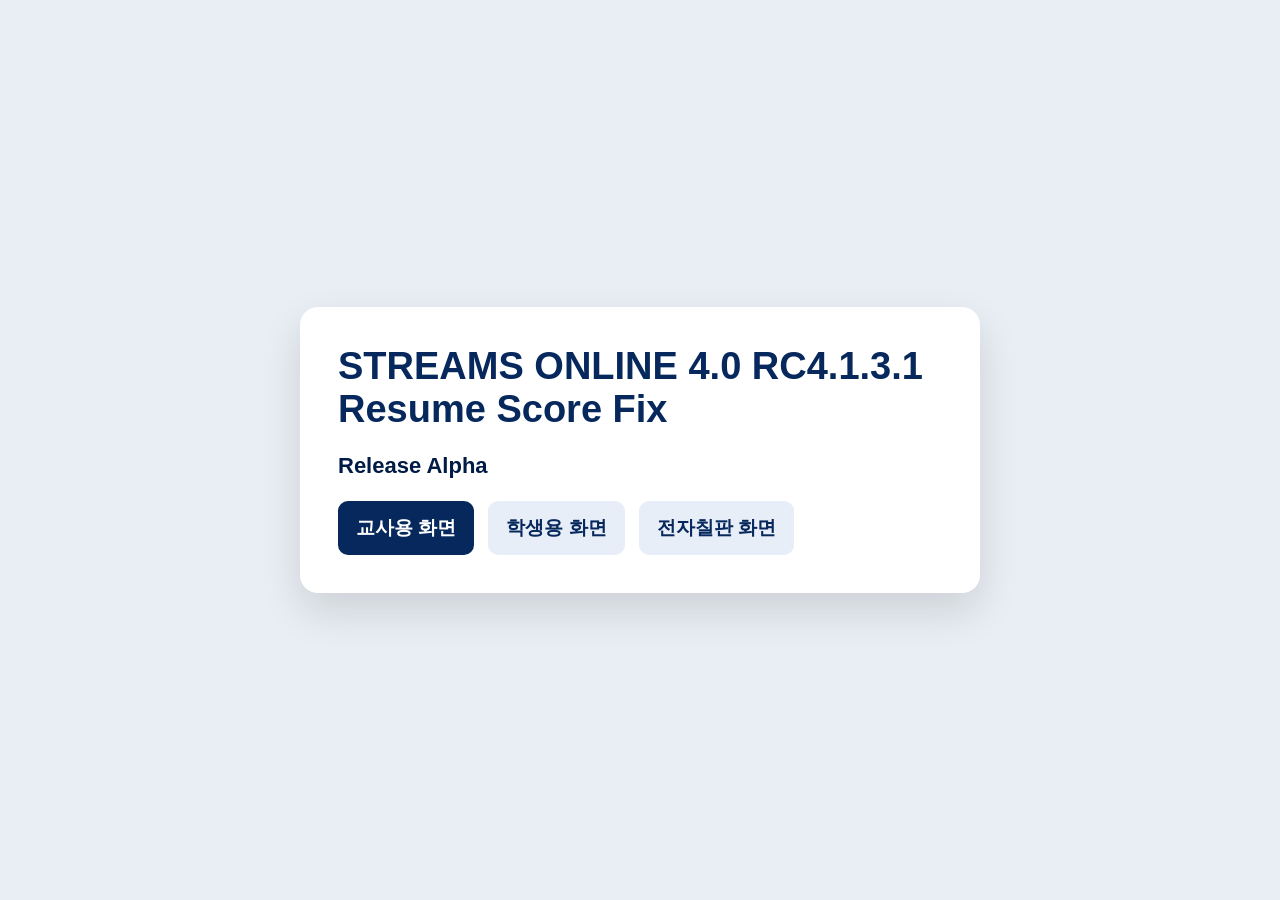
==== index.html @ b9ae7c4c "Add files via upload" ====
<!doctype html>
<html lang="ko">
<head>
  <meta charset="utf-8">
  <meta name="viewport" content="width=device-width,initial-scale=1">
  <title>STREAMS ONLINE 4.0 RC4.1.3.1 Resume Score Fix Alpha</title>
  <link rel="stylesheet" href="css/style.css">
</head>
<body class="home">
  <main class="home-card">
    <h1>STREAMS ONLINE 4.0 RC4.1.3.1 Resume Score Fix</h1>
    <p>Release Alpha</p>
    <div class="home-buttons">
      <a class="btn primary" href="teacher.html">교사용 화면</a>
      <a class="btn secondary" href="student.html">학생용 화면</a>
      <a class="btn secondary" href="display.html">전자칠판 화면</a>
    </div>
  </main>
</body>
</html>
---- css/style.css ----
*{box-sizing:border-box}
:root{--navy:#06285c;--blue:#0b3474;--bg:#e9eef4;--ink:#001b45;--green:#18ad6b;--red:#d93434;--gray:#eef2f7}
html,body{margin:0;padding:0;font-family:Arial,'Noto Sans KR',sans-serif;background:var(--bg);color:var(--ink)}
a{text-decoration:none;color:inherit}
.hidden{display:none!important}
.yellow{color:#ffdf1e}
.btn{border:0;border-radius:10px;padding:14px 18px;font-size:19px;font-weight:900;cursor:pointer;display:inline-block;text-align:center}
.btn.primary{background:var(--navy);color:#fff}.btn.secondary{background:#e8eef8;color:var(--navy)}.btn.danger{background:var(--red);color:#fff}.btn.small{font-size:16px;padding:9px 13px;float:right}
.home{min-height:100vh;display:flex;align-items:center;justify-content:center}
.home-card{width:680px;background:#fff;border-radius:18px;box-shadow:0 18px 42px rgba(0,0,0,.12);padding:38px}.home-card h1{font-size:38px;margin:0;color:var(--navy)}.home-card p{font-size:22px;font-weight:900}.home-buttons{display:flex;gap:14px;flex-wrap:wrap}
.topbar{height:54px;background:linear-gradient(#08336f,#06285c);color:#fff;display:flex;align-items:center;justify-content:space-between;padding:0 18px;font-size:25px;font-weight:900}
.dashboard{max-width:1360px;margin:24px auto;padding:0 18px;display:grid;grid-template-columns:1.6fr 1fr;gap:18px}
.panel{background:#fff;border-radius:16px;box-shadow:0 8px 22px rgba(0,0,0,.09);padding:24px}
.room-code{font-size:66px;font-weight:900;color:var(--navy);letter-spacing:3px}
.room-link{word-break:break-all;margin:12px 0;font-size:16px}
.qr{width:230px;height:230px;border:1px solid #ddd;background:#fff}
.controls-panel{display:flex;flex-wrap:wrap;gap:10px;align-content:flex-start}
.progress-box{width:100%;margin-top:16px}
.progress{height:25px;border-radius:999px;background:#e8eef8;border:1px solid #c9d7ea;overflow:hidden}
.progress>div{height:100%;width:0%;background:var(--green);transition:width .2s}
.complete-msg{display:none;margin-top:10px;font-size:22px;font-weight:900;color:var(--green)}
.student-list{display:grid;grid-template-columns:repeat(auto-fill,minmax(170px,1fr));gap:10px}
.student-card{border:2px solid #d5deea;background:#f8fbff;border-radius:12px;padding:12px;font-weight:900;cursor:pointer}
.student-card.done{border-color:var(--green);background:#effff6}
.student-card .small{font-size:13px;color:#345;margin-top:4px}
.rank-row{display:flex;justify-content:space-between;border-bottom:1px solid #e4e9f1;padding:10px 0;font-weight:900}
.modal{position:fixed;inset:0;background:rgba(0,0,0,.56);z-index:1000;display:flex;align-items:center;justify-content:center}
.modal-box{background:#fff;border-radius:18px;padding:20px;width:min(1160px,95vw);max-height:94vh;overflow:auto;position:relative}
.modal-close{position:absolute;right:14px;top:12px;border:0;background:var(--red);color:white;font-size:32px;font-weight:900;border-radius:50%;width:54px;height:54px;cursor:pointer}
.modal-board{transform:scale(.68);transform-origin:top center;height:500px}
.join-screen{min-height:100vh;display:flex;align-items:center;justify-content:center}.join-card{width:520px;background:#fff;border-radius:16px;box-shadow:0 14px 34px rgba(0,0,0,.13);padding:32px}.join-card h1{color:var(--navy)}.join-card input{width:100%;font-size:24px;padding:14px;border:2px solid #c9d2e1;border-radius:8px;margin:10px 0}.warning{color:#c00;font-weight:900}
.display{min-height:100vh;background:#0b1730;color:white;display:flex;flex-direction:column;align-items:center;justify-content:center;text-align:center}.display-code{font-size:56px;font-weight:900}.display-label{font-size:34px;margin-top:24px}.display-number{font-size:180px;font-weight:900;color:#ffdf1e;line-height:1.1}.display-sub{font-size:30px}
@media(max-width:900px){.dashboard{grid-template-columns:1fr}.topbar{font-size:18px}.room-code{font-size:46px}}

/* 3.1 Beta */
.student-card{transition:background .18s,border-color .18s,transform .15s,box-shadow .18s}
.student-card.done{background:#eafff4!important;border-color:#18ad6b!important;box-shadow:0 0 0 3px rgba(24,173,107,.12)}
.student-card.pending{background:#f8fbff!important;border-color:#d5deea!important}
.student-card.flash{animation:cardFlash .7s ease}
@keyframes cardFlash{0%{transform:scale(1);box-shadow:0 0 0 rgba(24,173,107,0)}40%{transform:scale(1.04);box-shadow:0 0 22px rgba(24,173,107,.45)}100%{transform:scale(1);box-shadow:0 0 0 rgba(24,173,107,0)}}
.display-layout{width:min(1500px,96vw);display:grid;grid-template-columns:1fr 1.2fr;gap:28px;align-items:start}
.display-card{background:rgba(255,255,255,.08);border:1px solid rgba(255,255,255,.18);border-radius:22px;padding:26px}
.display-rank-title{font-size:42px;font-weight:900;margin-bottom:18px}
.display-rank-row{display:flex;justify-content:space-between;gap:16px;padding:16px 18px;margin:10px 0;border-radius:14px;background:rgba(255,255,255,.12);font-size:28px;font-weight:900;cursor:pointer}
.display-rank-row:hover{background:rgba(255,255,255,.22)}
.display-rank-row .state{font-size:22px}
.display-actions{display:flex;gap:12px;margin-top:18px;justify-content:center}
.display-modal{position:fixed;inset:0;background:rgba(0,0,0,.72);display:none;align-items:center;justify-content:center;z-index:2000}
.display-modal.show{display:flex}
.display-modal-box{background:white;border-radius:20px;width:min(1200px,96vw);max-height:94vh;overflow:auto;padding:22px;position:relative;color:#06285c}
.display-modal-close{position:absolute;right:14px;top:12px;border:0;background:#d93434;color:white;width:54px;height:54px;border-radius:50%;font-size:32px;font-weight:900;cursor:pointer}
.display-board-scale{transform:scale(.66);transform-origin:top center;height:500px}
.top3-grid{display:grid;grid-template-columns:repeat(3,1fr);gap:12px}
.top3-card{background:#fff;border-radius:14px;padding:10px;color:#06285c}
.top3-card h3{text-align:center;margin:4px 0 8px}
.top3-card .display-board-scale{transform:scale(.33);height:270px}
@media(max-width:1000px){.display-layout{grid-template-columns:1fr}.display-rank-row{font-size:22px}.top3-grid{grid-template-columns:1fr}}

/* 3.1 Release board-only modal */
.board-only-wrap{
  width:100%;
  display:flex;
  justify-content:center;
  align-items:flex-start;
  padding:8px 0 18px;
}
.board-only-scale{
  width:1180px;
  height:620px;
  transform-origin:top center;
}
.single-board-only .board-only-scale{transform:scale(.78)}
.top3-card .board-only-scale{transform:scale(.36)}
.board-only-title{
  text-align:center;
  font-size:30px;
  font-weight:900;
  color:#06285c;
  margin:4px 0 14px;
}
.board-only-sub{
  text-align:center;
  font-size:22px;
  font-weight:900;
  color:#06285c;
  margin-bottom:8px;
}
.top3-card{
  min-height:380px;
  overflow:hidden;
}
.top3-card h3{
  font-size:22px;
  line-height:1.45;
}
.display-modal-box.board-view{
  width:min(1320px,96vw);
}
@media(max-width:1000px){
  .single-board-only .board-only-scale{transform:scale(.55)}
  .top3-card .board-only-scale{transform:scale(.28)}
}

/* STREAMS 4.0 RC3 */
.room-code-row{display:flex;align-items:center;gap:14px;flex-wrap:wrap}
.copy-code-btn{font-size:17px;padding:11px 14px}
.copy-toast{
  position:fixed;
  left:50%;
  bottom:34px;
  transform:translateX(-50%);
  background:#06285c;
  color:#fff;
  padding:13px 20px;
  border-radius:999px;
  font-size:18px;
  font-weight:900;
  box-shadow:0 8px 22px rgba(0,0,0,.2);
  z-index:9999;
}


/* STREAMS 4.0 RC4 modal board fix */
/* 교사용 학생 보드 팝업에서 '다음 숫자를 기다리는 중입니다.' 상태바가 보드를 가리지 않도록 숨김 */
#modalBoard .footer,
#modalBoard .bottom-bar,
#modalBoard .status-bar {
  display: none !important;
}

/* 팝업 안 보드가 조금 더 안정적으로 보이도록 여백 확보 */
#modalBoard {
  padding-bottom: 24px;
}
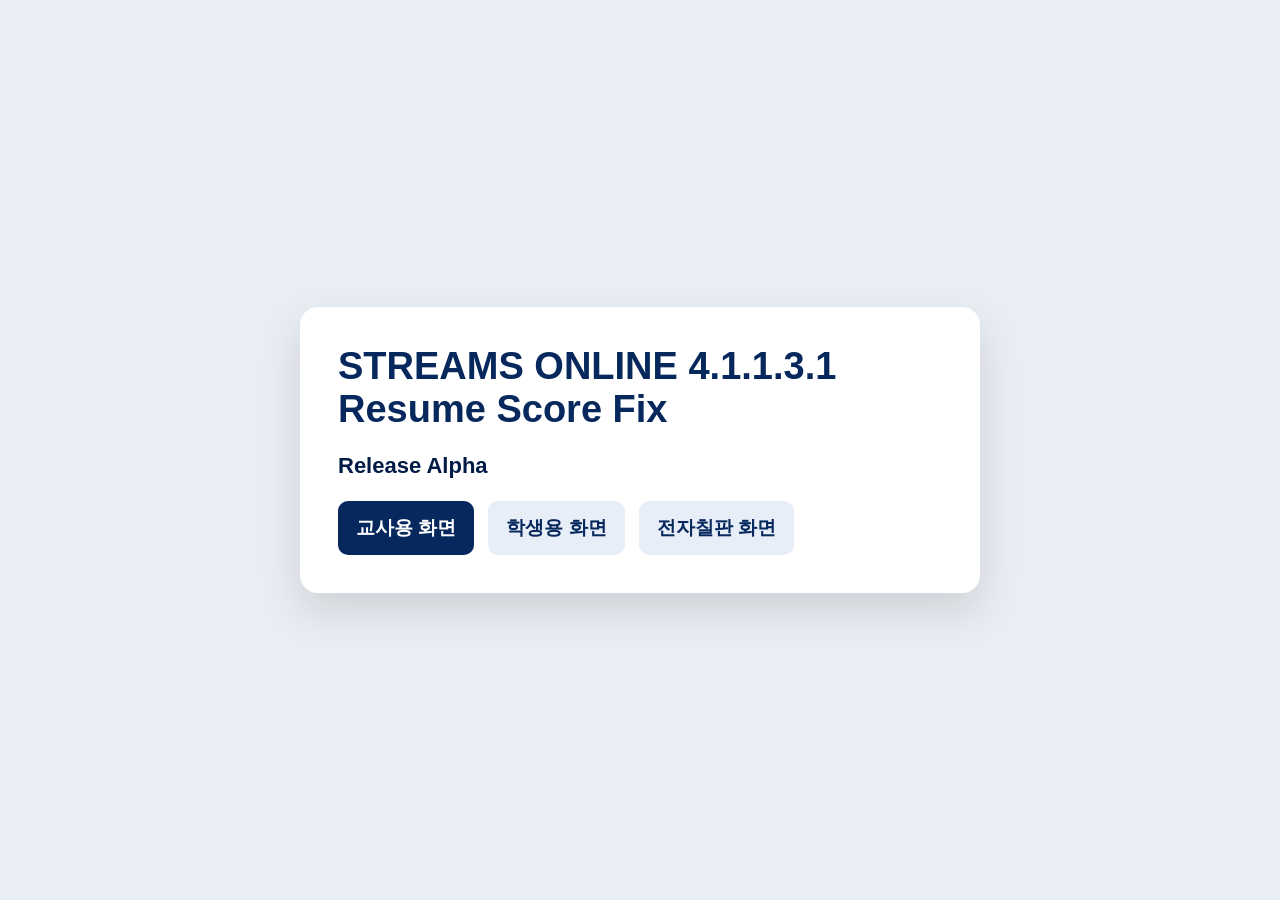
==== commit f1573ca9: "Add files via upload" ====
--- a/index.html
+++ b/index.html
@@ -3,12 +3,12 @@
 <head>
   <meta charset="utf-8">
   <meta name="viewport" content="width=device-width,initial-scale=1">
-  <title>STREAMS ONLINE 4.0 RC4.1.3.1 Resume Score Fix Alpha</title>
+  <title>STREAMS ONLINE 4.1.1.3.1 Resume Score Fix Alpha</title>
   <link rel="stylesheet" href="css/style.css">
 </head>
 <body class="home">
   <main class="home-card">
-    <h1>STREAMS ONLINE 4.0 RC4.1.3.1 Resume Score Fix</h1>
+    <h1>STREAMS ONLINE 4.1.1.3.1 Resume Score Fix</h1>
     <p>Release Alpha</p>
     <div class="home-buttons">
       <a class="btn primary" href="teacher.html">교사용 화면</a>
--- a/css/style.css
+++ b/css/style.css
@@ -132,3 +132,30 @@
 #modalBoard {
   padding-bottom: 24px;
 }
+
+
+/* STREAMS 4.1 score highlight */
+/* 점수에 포함된 오름차순 칸 */
+.cell.scored .shape{
+  background:#eafff4 !important;
+  border-color:#12a66a !important;
+  box-shadow:0 0 0 4px rgba(18,166,106,.16), 0 0 16px rgba(18,166,106,.28);
+}
+.cell.scored{
+  color:#05603a !important;
+}
+
+/* 오름차순이 끊겨 점수에 포함되지 못한 칸 */
+.cell.failed .shape{
+  background:#fff1f1 !important;
+  border-color:#d93030 !important;
+  box-shadow:0 0 0 4px rgba(217,48,48,.13);
+}
+.cell.failed{
+  color:#9b1c1c !important;
+}
+
+/* 현재 턴 선택 칸은 기존 표시가 보이도록 약간 더 강조 */
+.cell.current .shape{
+  box-shadow:0 0 0 5px rgba(37,99,235,.18), 0 0 20px rgba(37,99,235,.28) !important;
+}
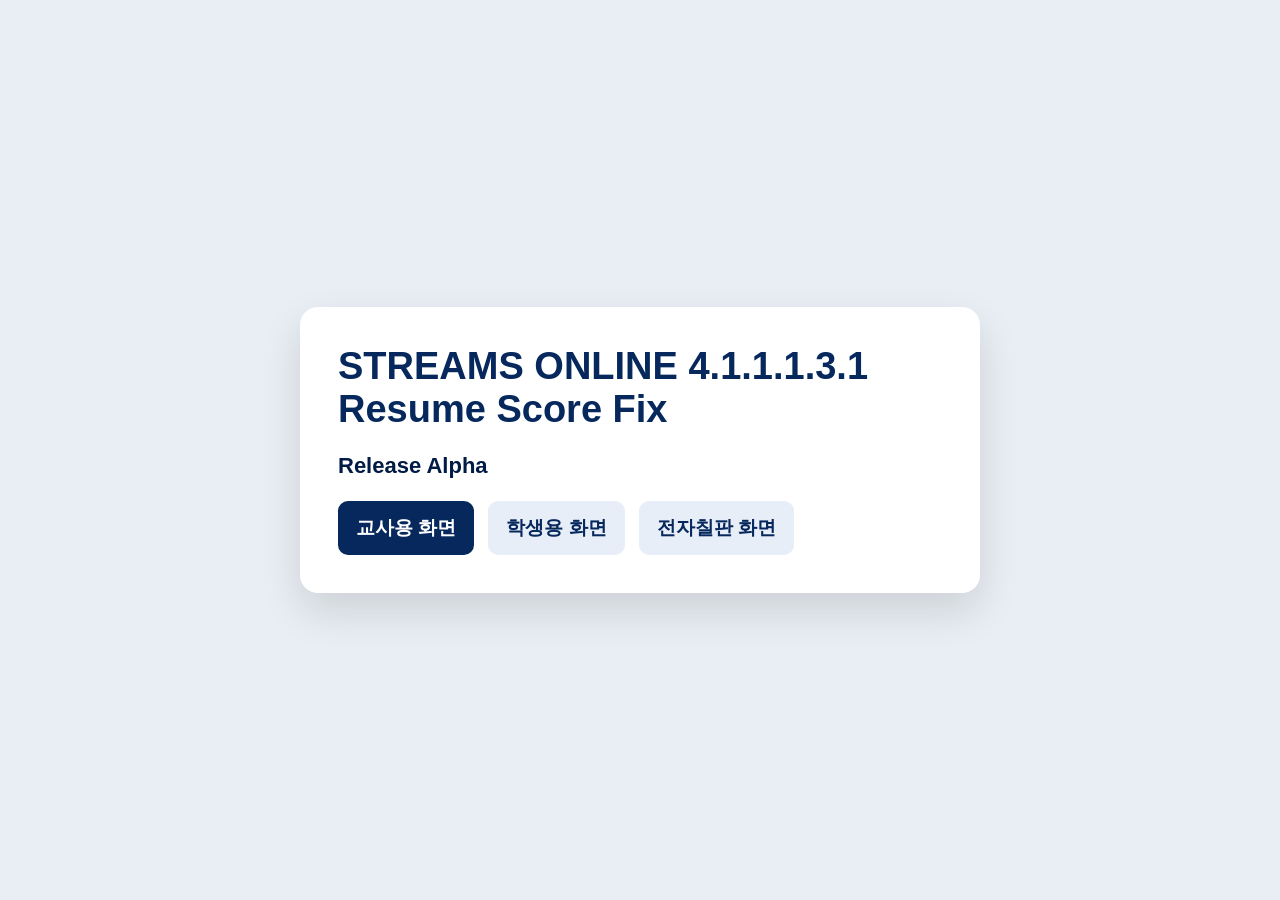
==== commit 570c5f55: "Add files via upload" ====
--- a/index.html
+++ b/index.html
@@ -3,12 +3,12 @@
 <head>
   <meta charset="utf-8">
   <meta name="viewport" content="width=device-width,initial-scale=1">
-  <title>STREAMS ONLINE 4.1.1.3.1 Resume Score Fix Alpha</title>
+  <title>STREAMS ONLINE 4.1.1.1.3.1 Resume Score Fix Alpha</title>
   <link rel="stylesheet" href="css/style.css">
 </head>
 <body class="home">
   <main class="home-card">
-    <h1>STREAMS ONLINE 4.1.1.3.1 Resume Score Fix</h1>
+    <h1>STREAMS ONLINE 4.1.1.1.3.1 Resume Score Fix</h1>
     <p>Release Alpha</p>
     <div class="home-buttons">
       <a class="btn primary" href="teacher.html">교사용 화면</a>
--- a/css/style.css
+++ b/css/style.css
@@ -134,7 +134,7 @@
 }
 
 
-/* STREAMS 4.1 score highlight */
+/* STREAMS 4.1.1 score highlight */
 /* 점수에 포함된 오름차순 칸 */
 .cell.scored .shape{
   background:#eafff4 !important;
@@ -145,7 +145,7 @@
   color:#05603a !important;
 }
 
-/* 오름차순이 끊겨 점수에 포함되지 못한 칸 */
+/* 숫자는 놓였지만 오름차순 구간에 포함되지 못한 칸 */
 .cell.failed .shape{
   background:#fff1f1 !important;
   border-color:#d93030 !important;
@@ -154,8 +154,3 @@
 .cell.failed{
   color:#9b1c1c !important;
 }
-
-/* 현재 턴 선택 칸은 기존 표시가 보이도록 약간 더 강조 */
-.cell.current .shape{
-  box-shadow:0 0 0 5px rgba(37,99,235,.18), 0 0 20px rgba(37,99,235,.28) !important;
-}
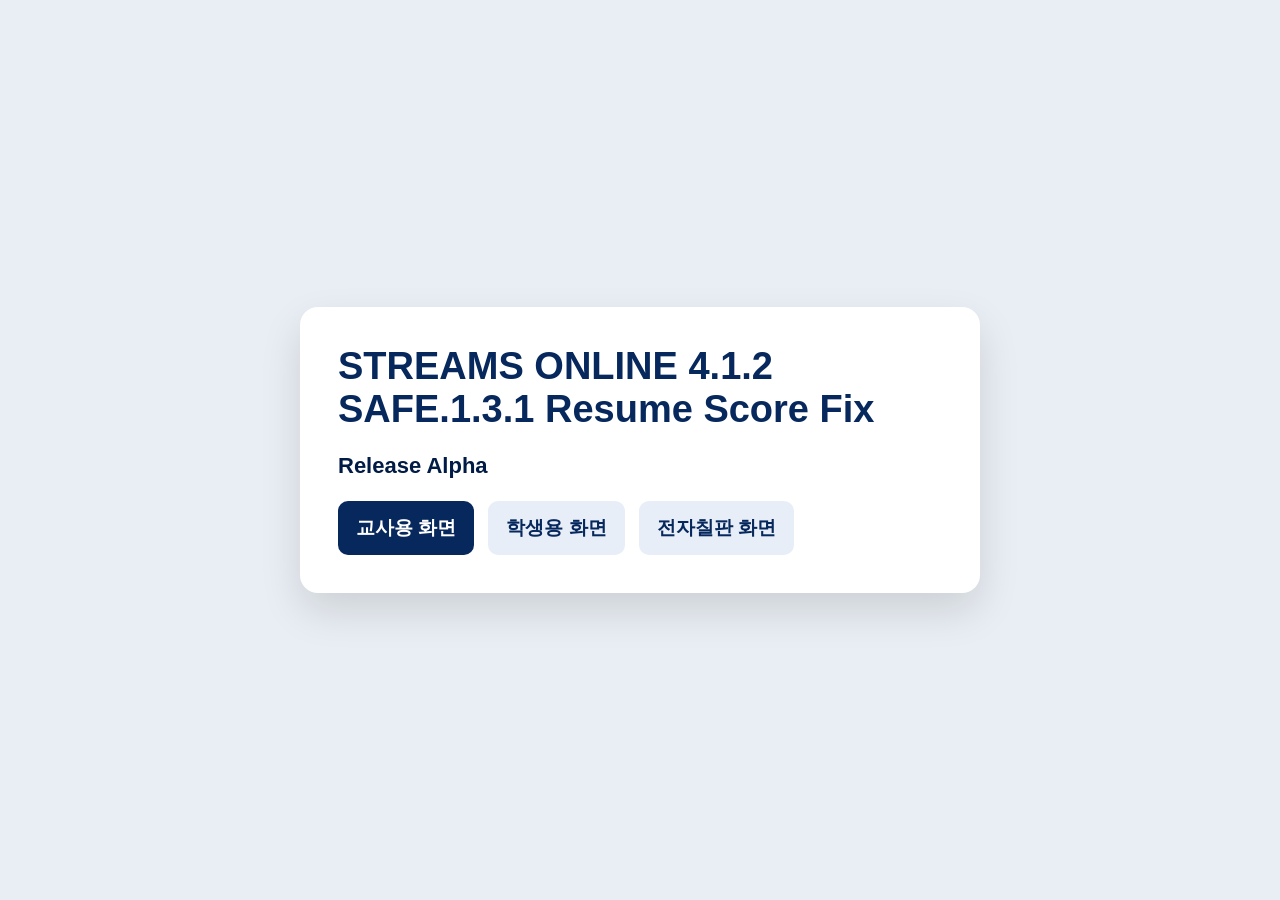
==== commit 56d412d7: "Add files via upload" ====
--- a/index.html
+++ b/index.html
@@ -3,12 +3,12 @@
 <head>
   <meta charset="utf-8">
   <meta name="viewport" content="width=device-width,initial-scale=1">
-  <title>STREAMS ONLINE 4.1.1.1.3.1 Resume Score Fix Alpha</title>
+  <title>STREAMS ONLINE 4.1.2 SAFE.1.3.1 Resume Score Fix Alpha</title>
   <link rel="stylesheet" href="css/style.css">
 </head>
 <body class="home">
   <main class="home-card">
-    <h1>STREAMS ONLINE 4.1.1.1.3.1 Resume Score Fix</h1>
+    <h1>STREAMS ONLINE 4.1.2 SAFE.1.3.1 Resume Score Fix</h1>
     <p>Release Alpha</p>
     <div class="home-buttons">
       <a class="btn primary" href="teacher.html">교사용 화면</a>
--- a/css/style.css
+++ b/css/style.css
@@ -132,25 +132,3 @@
 #modalBoard {
   padding-bottom: 24px;
 }
-
-
-/* STREAMS 4.1.1 score highlight */
-/* 점수에 포함된 오름차순 칸 */
-.cell.scored .shape{
-  background:#eafff4 !important;
-  border-color:#12a66a !important;
-  box-shadow:0 0 0 4px rgba(18,166,106,.16), 0 0 16px rgba(18,166,106,.28);
-}
-.cell.scored{
-  color:#05603a !important;
-}
-
-/* 숫자는 놓였지만 오름차순 구간에 포함되지 못한 칸 */
-.cell.failed .shape{
-  background:#fff1f1 !important;
-  border-color:#d93030 !important;
-  box-shadow:0 0 0 4px rgba(217,48,48,.13);
-}
-.cell.failed{
-  color:#9b1c1c !important;
-}
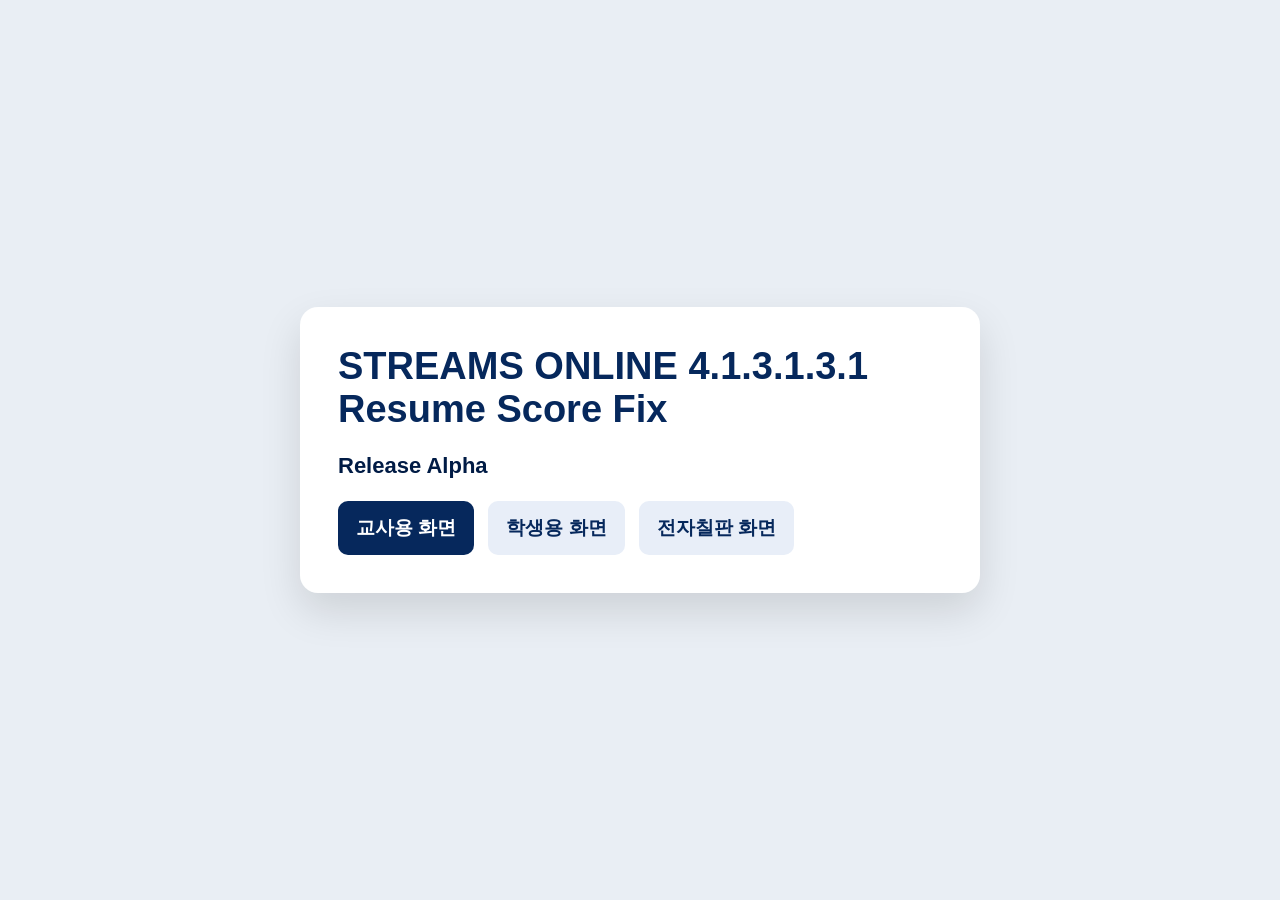
==== commit d6a51902: "Add files via upload" ====
--- a/index.html
+++ b/index.html
@@ -3,12 +3,12 @@
 <head>
   <meta charset="utf-8">
   <meta name="viewport" content="width=device-width,initial-scale=1">
-  <title>STREAMS ONLINE 4.1.2 SAFE.1.3.1 Resume Score Fix Alpha</title>
+  <title>STREAMS ONLINE 4.1.3.1.3.1 Resume Score Fix Alpha</title>
   <link rel="stylesheet" href="css/style.css">
 </head>
 <body class="home">
   <main class="home-card">
-    <h1>STREAMS ONLINE 4.1.2 SAFE.1.3.1 Resume Score Fix</h1>
+    <h1>STREAMS ONLINE 4.1.3.1.3.1 Resume Score Fix</h1>
     <p>Release Alpha</p>
     <div class="home-buttons">
       <a class="btn primary" href="teacher.html">교사용 화면</a>
--- a/css/style.css
+++ b/css/style.css
@@ -132,3 +132,25 @@
 #modalBoard {
   padding-bottom: 24px;
 }
+
+
+/* STREAMS 4.1.3 safe score highlight */
+/* 점수에 포함된 오름차순 칸 */
+.cell.scored .shape{
+  background:#eafff4 !important;
+  border-color:#12a66a !important;
+  box-shadow:0 0 0 4px rgba(18,166,106,.16), 0 0 16px rgba(18,166,106,.28);
+}
+.cell.scored{
+  color:#05603a !important;
+}
+
+/* 숫자는 놓였지만 오름차순 구간에 포함되지 못한 칸 */
+.cell.failed .shape{
+  background:#fff1f1 !important;
+  border-color:#d93030 !important;
+  box-shadow:0 0 0 4px rgba(217,48,48,.13);
+}
+.cell.failed{
+  color:#9b1c1c !important;
+}
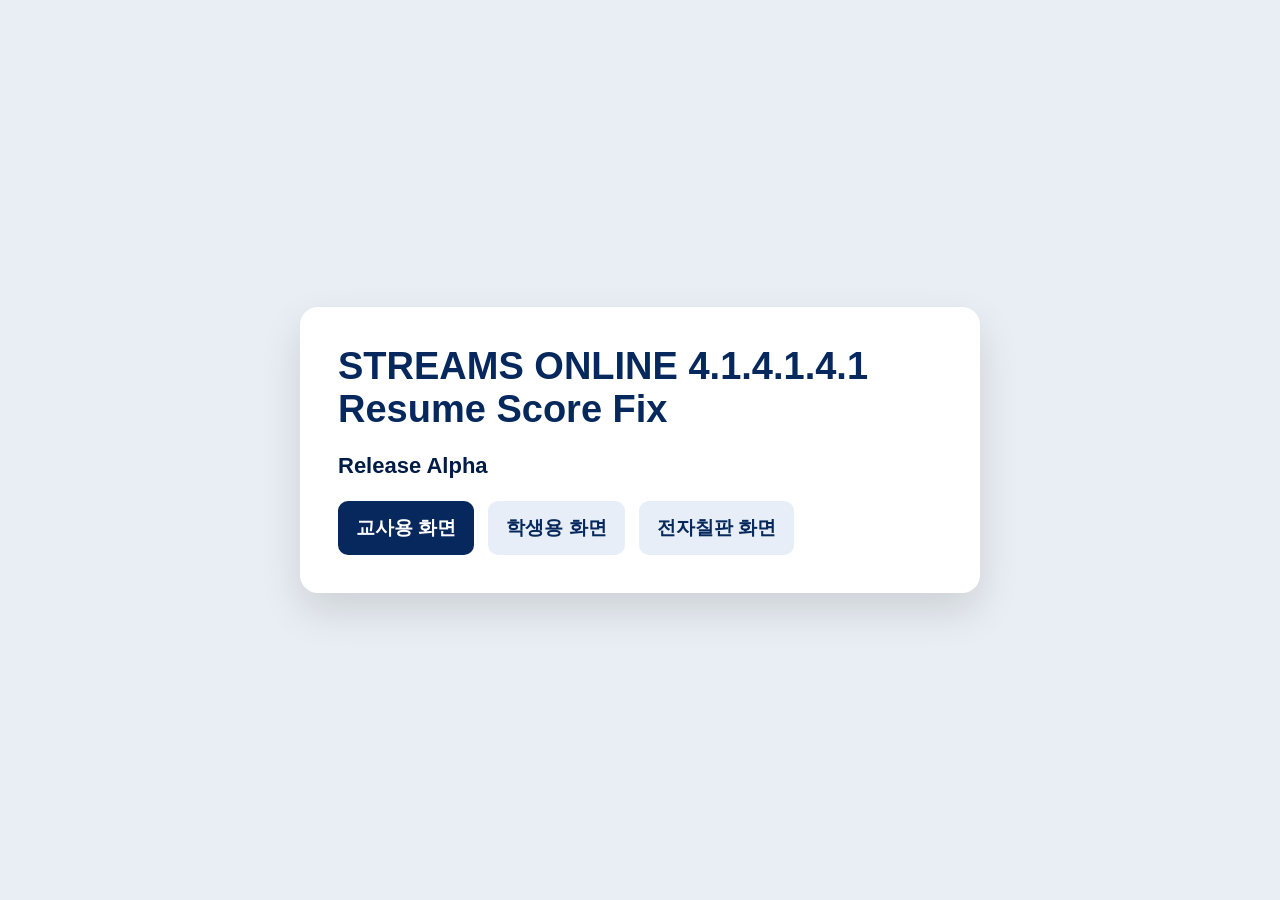
==== commit 290d5fa0: "Add files via upload" ====
--- a/index.html
+++ b/index.html
@@ -3,12 +3,12 @@
 <head>
   <meta charset="utf-8">
   <meta name="viewport" content="width=device-width,initial-scale=1">
-  <title>STREAMS ONLINE 4.1.3.1.3.1 Resume Score Fix Alpha</title>
+  <title>STREAMS ONLINE 4.1.4.1.4.1 Resume Score Fix Alpha</title>
   <link rel="stylesheet" href="css/style.css">
 </head>
 <body class="home">
   <main class="home-card">
-    <h1>STREAMS ONLINE 4.1.3.1.3.1 Resume Score Fix</h1>
+    <h1>STREAMS ONLINE 4.1.4.1.4.1 Resume Score Fix</h1>
     <p>Release Alpha</p>
     <div class="home-buttons">
       <a class="btn primary" href="teacher.html">교사용 화면</a>
--- a/css/style.css
+++ b/css/style.css
@@ -154,3 +154,63 @@
 .cell.failed{
   color:#9b1c1c !important;
 }
+
+
+/* STREAMS 4.1.4 break lines */
+/* 오름차순 성공 칸은 차분한 초록/파란 느낌으로 표시 */
+.cell.scored .shape{
+  background:#eef8ff !important;
+  border-color:#1877d2 !important;
+  box-shadow:0 0 0 4px rgba(24,119,210,.14), 0 0 14px rgba(24,119,210,.22);
+}
+.cell.scored{
+  color:#06285c !important;
+}
+
+/* 실패 칸은 연한 빨강으로만 표시 */
+.cell.failed .shape{
+  background:#fff5f5 !important;
+  border-color:#d93030 !important;
+  box-shadow:0 0 0 3px rgba(217,48,48,.10);
+}
+.cell.failed{
+  color:#9b1c1c !important;
+}
+
+/* 오름차순이 끊어진 연결 지점 표시 */
+.game-board{
+  position:relative;
+}
+.break-mark{
+  position:absolute;
+  z-index:80;
+  pointer-events:none;
+  background:#e03131;
+  border-radius:999px;
+  box-shadow:0 0 0 4px rgba(224,49,49,.16), 0 0 12px rgba(224,49,49,.38);
+}
+.break-mark.vertical{
+  width:8px;
+  height:48px;
+}
+.break-mark.horizontal{
+  width:48px;
+  height:8px;
+}
+.break-mark::after{
+  content:"×";
+  position:absolute;
+  left:50%;
+  top:50%;
+  transform:translate(-50%,-50%);
+  width:26px;
+  height:26px;
+  border-radius:50%;
+  background:#e03131;
+  color:white;
+  font-size:20px;
+  line-height:24px;
+  text-align:center;
+  font-weight:900;
+  font-family:Arial, sans-serif;
+}
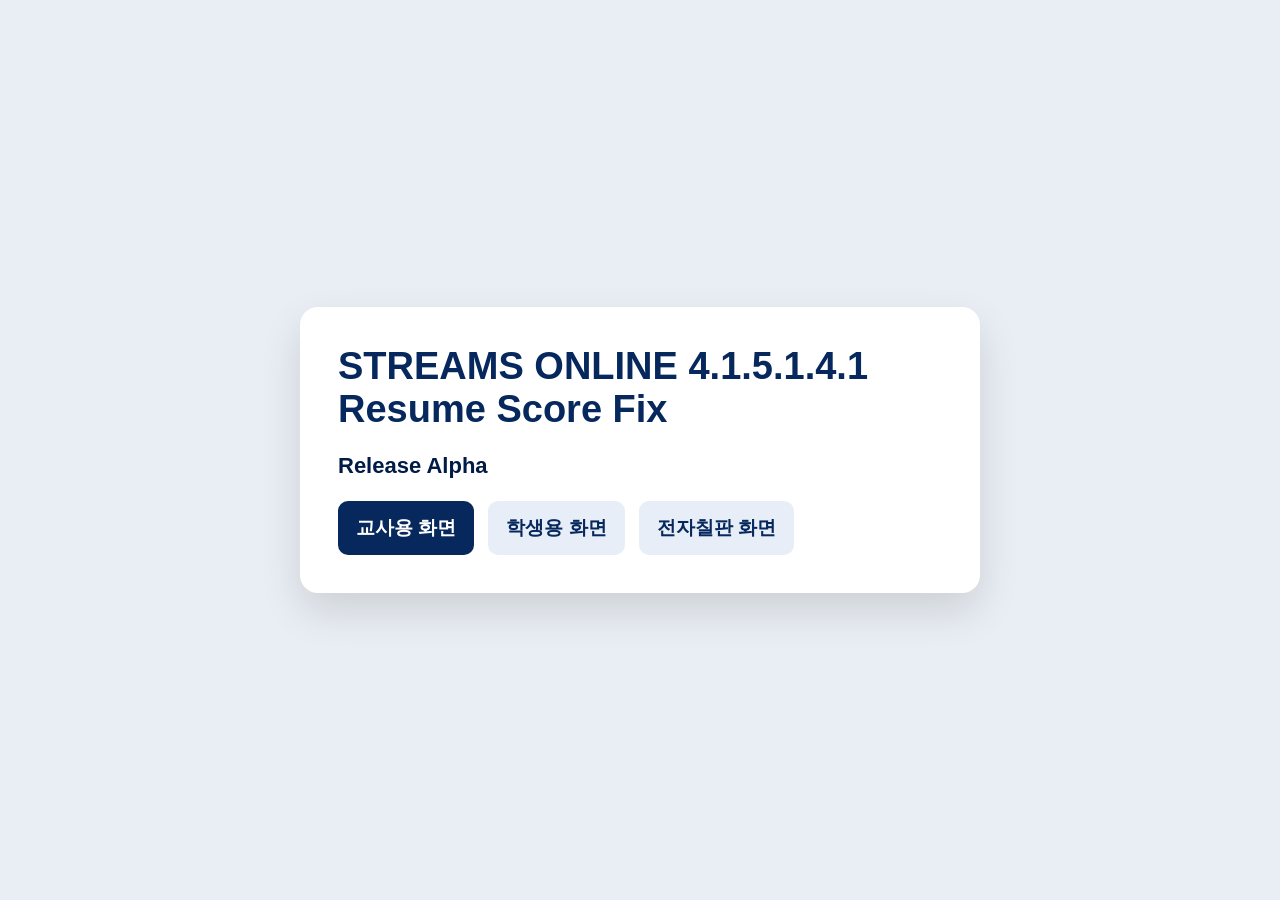
==== commit b42b4b1c: "Add files via upload" ====
--- a/index.html
+++ b/index.html
@@ -3,12 +3,12 @@
 <head>
   <meta charset="utf-8">
   <meta name="viewport" content="width=device-width,initial-scale=1">
-  <title>STREAMS ONLINE 4.1.4.1.4.1 Resume Score Fix Alpha</title>
+  <title>STREAMS ONLINE 4.1.5.1.4.1 Resume Score Fix Alpha</title>
   <link rel="stylesheet" href="css/style.css">
 </head>
 <body class="home">
   <main class="home-card">
-    <h1>STREAMS ONLINE 4.1.4.1.4.1 Resume Score Fix</h1>
+    <h1>STREAMS ONLINE 4.1.5.1.4.1 Resume Score Fix</h1>
     <p>Release Alpha</p>
     <div class="home-buttons">
       <a class="btn primary" href="teacher.html">교사용 화면</a>
--- a/css/style.css
+++ b/css/style.css
@@ -214,3 +214,69 @@
   font-weight:900;
   font-family:Arial, sans-serif;
 }
+
+
+/* STREAMS 4.1.5 break line position fix */
+/* 기존 overlay 방식의 break-mark는 위치가 scale에서 어긋날 수 있어 숨김 */
+.break-mark{
+  display:none !important;
+}
+
+/* 끊어진 지점을 도착 칸 기준으로 표시하므로 모달/전자칠판 scale에서도 위치가 안정적입니다. */
+.cell.break-before-vertical::before,
+.cell.break-before-horizontal::before{
+  content:"";
+  position:absolute;
+  z-index:90;
+  pointer-events:none;
+  background:#e03131;
+  border-radius:999px;
+  box-shadow:0 0 0 4px rgba(224,49,49,.16), 0 0 12px rgba(224,49,49,.38);
+}
+
+.cell.break-before-vertical::before{
+  width:8px;
+  height:46px;
+  left:-13px;
+  top:50%;
+  transform:translateY(-50%);
+}
+
+.cell.break-before-horizontal::before{
+  width:46px;
+  height:8px;
+  left:50%;
+  top:-13px;
+  transform:translateX(-50%);
+}
+
+.cell.break-before-vertical::after,
+.cell.break-before-horizontal::after{
+  content:"×";
+  position:absolute;
+  z-index:91;
+  pointer-events:none;
+  width:26px;
+  height:26px;
+  border-radius:50%;
+  background:#e03131;
+  color:#fff;
+  font-size:20px;
+  line-height:24px;
+  text-align:center;
+  font-weight:900;
+  font-family:Arial, sans-serif;
+  box-shadow:0 0 0 4px rgba(224,49,49,.16);
+}
+
+.cell.break-before-vertical::after{
+  left:-22px;
+  top:50%;
+  transform:translateY(-50%);
+}
+
+.cell.break-before-horizontal::after{
+  left:50%;
+  top:-22px;
+  transform:translateX(-50%);
+}
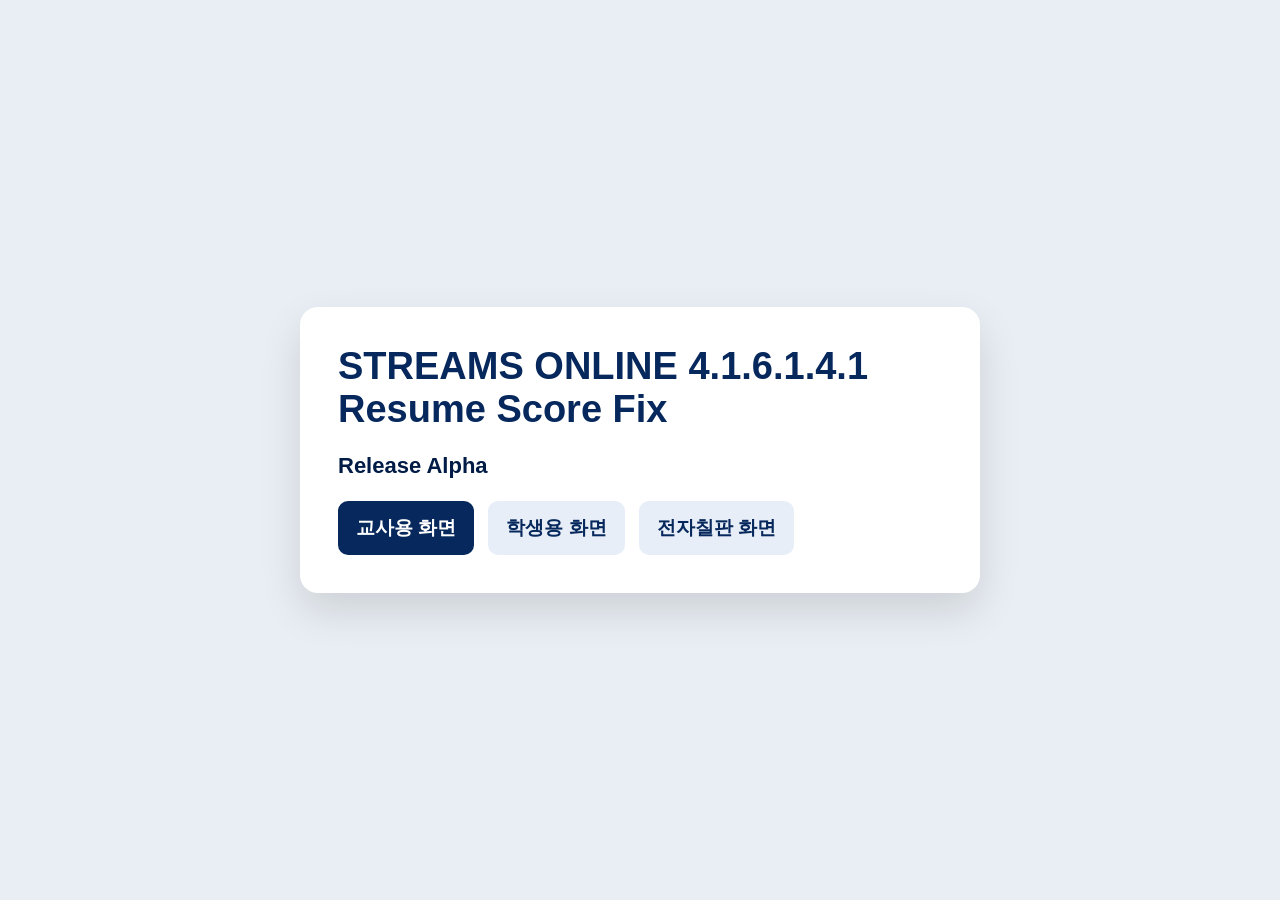
==== commit fbcbf30d: "Add files via upload" ====
--- a/index.html
+++ b/index.html
@@ -3,12 +3,12 @@
 <head>
   <meta charset="utf-8">
   <meta name="viewport" content="width=device-width,initial-scale=1">
-  <title>STREAMS ONLINE 4.1.5.1.4.1 Resume Score Fix Alpha</title>
+  <title>STREAMS ONLINE 4.1.6.1.4.1 Resume Score Fix Alpha</title>
   <link rel="stylesheet" href="css/style.css">
 </head>
 <body class="home">
   <main class="home-card">
-    <h1>STREAMS ONLINE 4.1.5.1.4.1 Resume Score Fix</h1>
+    <h1>STREAMS ONLINE 4.1.6.1.4.1 Resume Score Fix</h1>
     <p>Release Alpha</p>
     <div class="home-buttons">
       <a class="btn primary" href="teacher.html">교사용 화면</a>
--- a/css/style.css
+++ b/css/style.css
@@ -280,3 +280,38 @@
   top:-22px;
   transform:translateX(-50%);
 }
+
+
+/* STREAMS ONLINE 4.1.6 Final Polish */
+.cell.break-before-vertical::after,
+.cell.break-before-horizontal::after{
+  display:none !important;
+}
+.cell.break-before-vertical::before{
+  width:3px !important;
+  left:-6px !important;
+  height:42px !important;
+}
+.cell.break-before-horizontal::before{
+  height:3px !important;
+  width:42px !important;
+  top:-4px !important;
+}
+
+/* last scored marker */
+.cell.scored.last-scored::after{
+ content:"●";
+ position:absolute;
+ right:6px;
+ bottom:4px;
+ color:#1877d2;
+ font-size:12px;
+ font-weight:700;
+ z-index:95;
+ animation:streamsPulse .8s ease;
+}
+@keyframes streamsPulse{
+0%{transform:scale(.2);opacity:0}
+60%{transform:scale(1.3);opacity:1}
+100%{transform:scale(1);opacity:1}
+}
